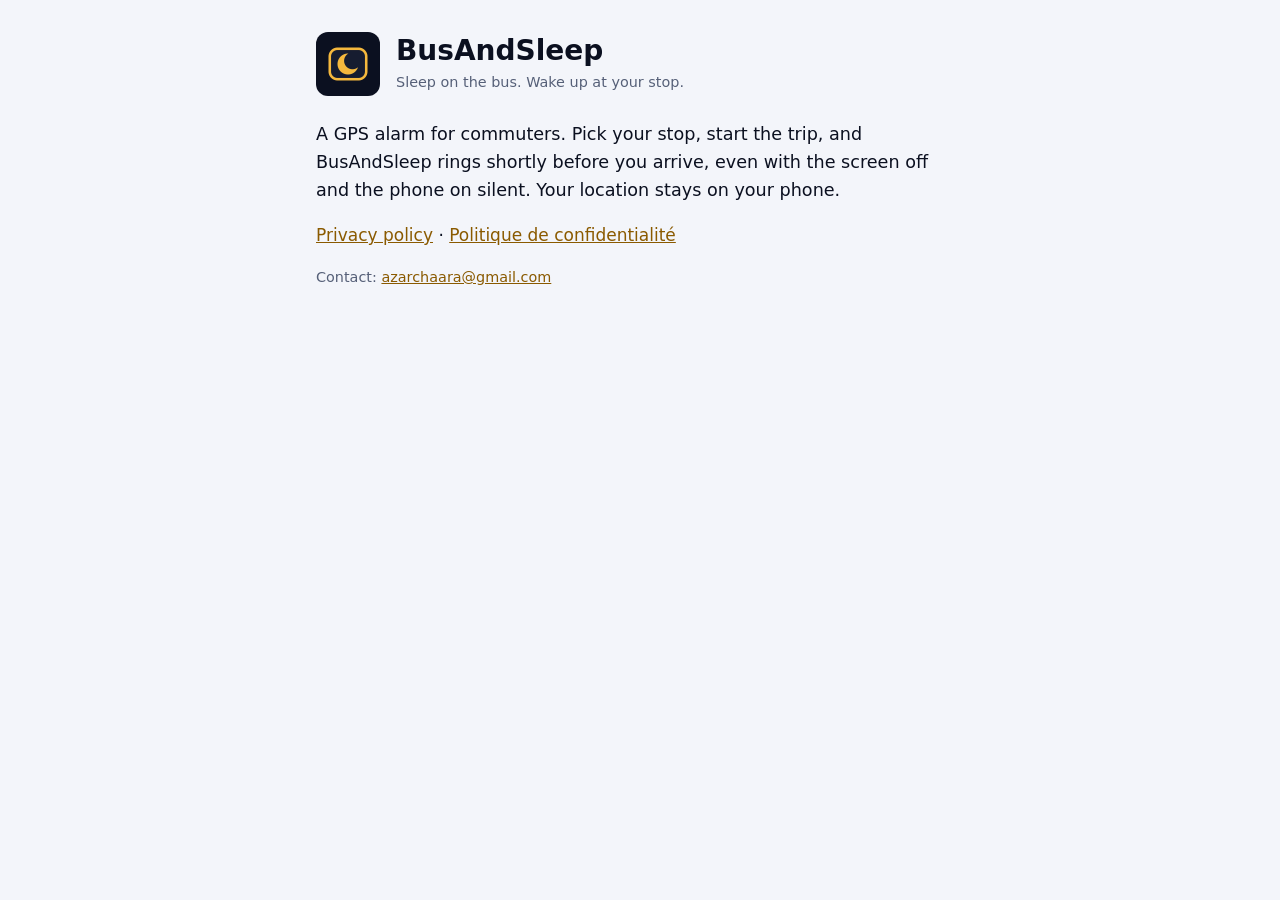
==== index.html @ 73fb9484 "Privacy policy and landing page" ====
<!doctype html>
<html lang="en">
<head>
  <meta charset="utf-8">
  <meta name="viewport" content="width=device-width, initial-scale=1">
  <title>BusAndSleep</title>
  <link rel="icon" href="icon.png">
  <link rel="stylesheet" href="style.css">
</head>
<body>
<main>
  <header>
    <img src="icon.png" alt="" width="64" height="64">
    <div>
      <h1>BusAndSleep</h1>
      <p class="meta">Sleep on the bus. Wake up at your stop.</p>
    </div>
  </header>
  <p class="lead">A GPS alarm for commuters. Pick your stop, start the trip, and BusAndSleep rings shortly before you arrive, even with the screen off and the phone on silent. Your location stays on your phone.</p>
  <p><a href="privacy.html">Privacy policy</a> · <a href="privacy.html#fr">Politique de confidentialité</a></p>
  <p class="meta">Contact: <a href="mailto:azarchaara@gmail.com">azarchaara@gmail.com</a></p>
</main>
</body>
</html>
---- style.css ----
:root {
  --bg: #F3F5FA;
  --text: #0B1020;
  --muted: #566078;
  --accent: #8A5A00;
  --line: #DADDE8;
}
@media (prefers-color-scheme: dark) {
  :root {
    --bg: #0A0F1E;
    --text: #F2F4FA;
    --muted: #A3ACC4;
    --accent: #F5B83D;
    --line: #262C44;
  }
}
* { box-sizing: border-box; }
body {
  margin: 0;
  background: var(--bg);
  color: var(--text);
  font: 17px/1.6 system-ui, -apple-system, "Segoe UI", Roboto, sans-serif;
}
main { max-width: 680px; margin: 0 auto; padding: 32px 16px 64px; }
header { display: flex; gap: 16px; align-items: center; margin-bottom: 24px; }
header img { border-radius: 12px; display: block; }
h1 { font-size: 1.75rem; line-height: 1.2; margin: 0; }
h2 { font-size: 1.15rem; margin: 2rem 0 0.5rem; }
.meta { color: var(--muted); font-size: 0.9rem; margin: 4px 0 0; }
.lead { font-size: 1.1rem; }
a { color: var(--accent); }
hr { border: 0; border-top: 1px solid var(--line); margin: 48px 0; }
ul { padding-left: 1.2rem; }
li { margin-bottom: 0.4rem; }
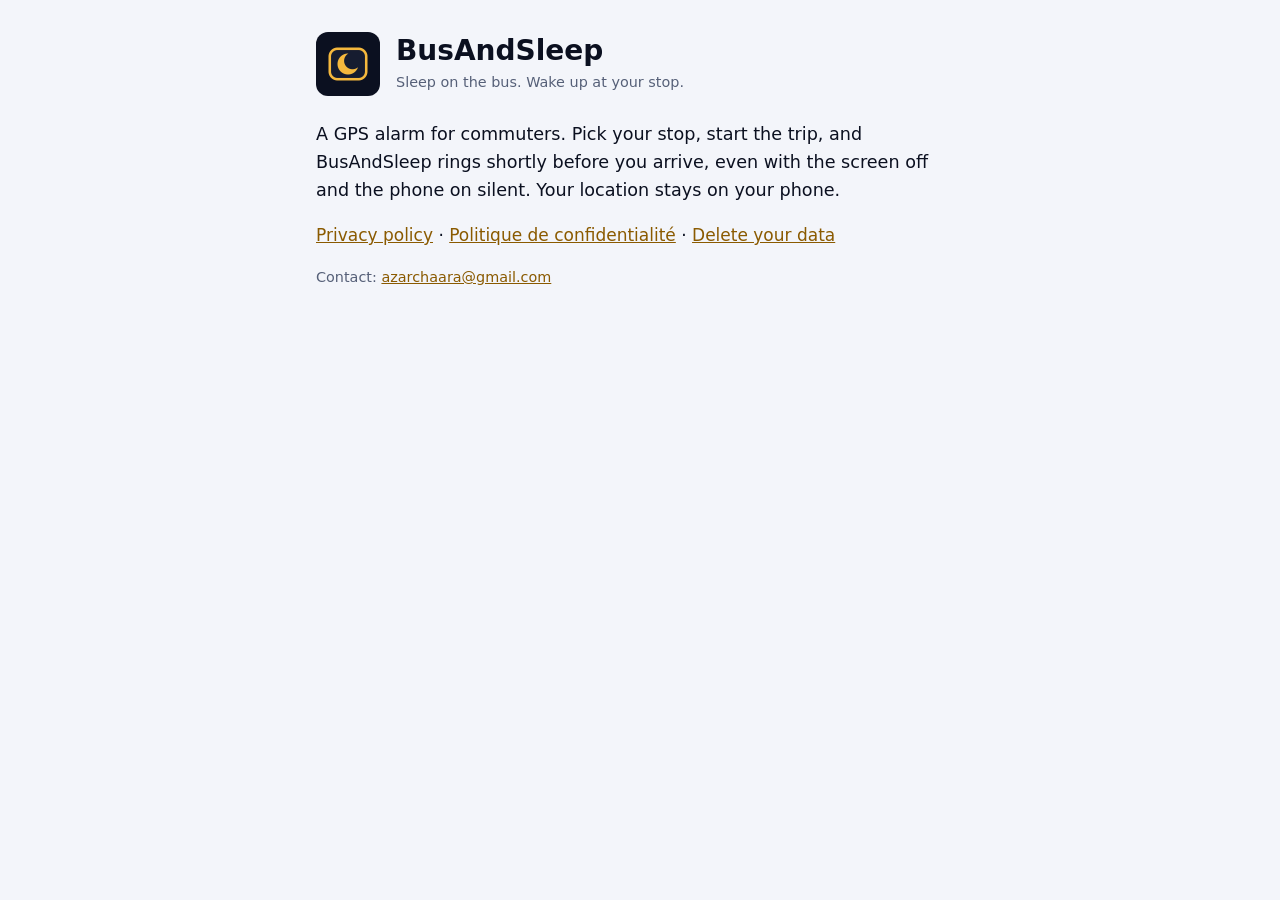
==== commit caca0a3b: "Data deletion page for Play's data safety form Co-Authored-By: Claude Opus 5.5 <noreply@anthropic.co" ====
--- a/index.html
+++ b/index.html
@@ -17,7 +17,7 @@
     </div>
   </header>
   <p class="lead">A GPS alarm for commuters. Pick your stop, start the trip, and BusAndSleep rings shortly before you arrive, even with the screen off and the phone on silent. Your location stays on your phone.</p>
-  <p><a href="privacy.html">Privacy policy</a> · <a href="privacy.html#fr">Politique de confidentialité</a></p>
+  <p><a href="privacy.html">Privacy policy</a> · <a href="privacy.html#fr">Politique de confidentialité</a> · <a href="delete-data.html">Delete your data</a></p>
   <p class="meta">Contact: <a href="mailto:azarchaara@gmail.com">azarchaara@gmail.com</a></p>
 </main>
 </body>
